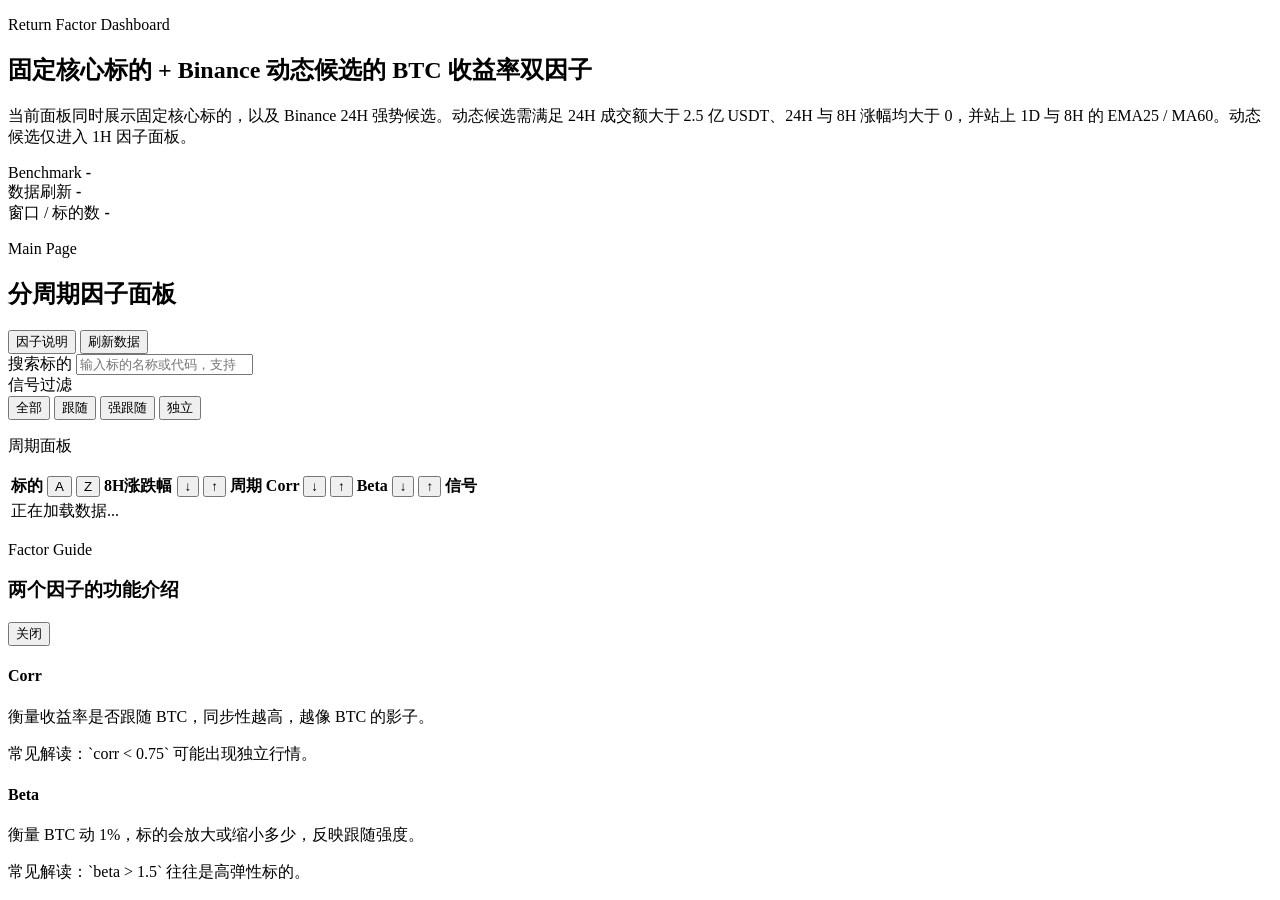
==== internal/app/web/index.html @ 95c4e737 "Codex5.5:重构代码" ====
<!DOCTYPE html>
<html lang="zh-CN">
<head>
  <meta charset="UTF-8">
  <meta name="viewport" content="width=device-width, initial-scale=1.0">
  <title>收益率双因子总览</title>
  <link rel="preconnect" href="https://fonts.googleapis.com">
  <link rel="preconnect" href="https://fonts.gstatic.com" crossorigin>
  <link href="https://fonts.googleapis.com/css2?family=IBM+Plex+Sans:wght@400;500;600;700&family=Noto+Sans+SC:wght@400;500;700&display=swap" rel="stylesheet">
  <link rel="stylesheet" href="/static/web/styles.css">
</head>
<body class="page-overview">
  <div class="bg-orb orb-a"></div>
  <div class="bg-orb orb-b"></div>
  <main class="shell">
    <section class="hero-card">
      <div class="hero-copy">
        <p class="eyebrow">Return Factor Dashboard</p>
        <h1>固定核心标的 + Binance 动态候选的 BTC 收益率双因子</h1>
        <p class="hero-text">当前面板同时展示固定核心标的，以及 Binance 24H 强势候选。动态候选需满足 24H 成交额大于 2.5 亿 USDT、24H 与 8H 涨幅均大于 0，并站上 1D 与 8H 的 EMA25 / MA60。动态候选仅进入 1H 因子面板。</p>
      </div>
      <div class="hero-meta">
        <div class="meta-item">
          <span class="meta-label">Benchmark</span>
          <strong id="benchmarkValue">-</strong>
        </div>
        <div class="meta-item">
          <span class="meta-label">数据刷新</span>
          <strong id="updatedAtValue">-</strong>
        </div>
        <div class="meta-item">
          <span class="meta-label">窗口 / 标的数</span>
          <strong id="windowValue">-</strong>
        </div>
      </div>
    </section>

    <section class="panel">
      <div class="panel-head">
        <div>
          <p class="panel-kicker">Main Page</p>
          <h2>分周期因子面板</h2>
        </div>
        <div class="panel-actions">
          <button id="factorGuideButton" class="ghost-button" type="button">因子说明</button>
          <button id="refreshButton" class="ghost-button accent-button" type="button">刷新数据</button>
        </div>
      </div>

      <div class="search-row">
        <label class="search-field" for="symbolSearchInput">
          <span class="toolbar-label">搜索标的</span>
          <input id="symbolSearchInput" class="search-input" type="search" placeholder="输入标的名称或代码，支持模糊匹配" autocomplete="off">
        </label>
        <div class="filter-field">
          <span class="toolbar-label">信号过滤</span>
          <div id="signalFilterGroup" class="pill-group">
            <button class="signal-filter-chip active" type="button" data-signal-filter="all">全部</button>
            <button class="signal-filter-chip chip-follow" type="button" data-signal-filter="follow">跟随</button>
            <button class="signal-filter-chip chip-strong-follow" type="button" data-signal-filter="strong_follow">强跟随</button>
            <button class="signal-filter-chip chip-independent" type="button" data-signal-filter="independent">独立</button>
          </div>
        </div>
      </div>

      <div class="toolbar-block overview-toolbar">
        <div>
          <p class="toolbar-label">周期面板</p>
          <div id="timeframeBoards" class="pill-group"></div>
        </div>
      </div>

      <div id="errorBanner" class="error-banner hidden"></div>

      <div class="table-wrap">
        <table class="factor-table factor-matrix">
          <thead>
            <tr>
              <th>
                <div class="sortable-head">
                  <span>标的</span>
                  <span class="sort-buttons">
                    <button class="sort-button" type="button" data-sort-field="symbol" data-sort-order="asc">A</button>
                    <button class="sort-button" type="button" data-sort-field="symbol" data-sort-order="desc">Z</button>
                  </span>
                </div>
              </th>
              <th>
                <div class="sortable-head">
                  <span>8H涨跌幅</span>
                  <span class="sort-buttons">
                    <button class="sort-button" type="button" data-sort-field="eight_hour_pct" data-sort-order="desc">↓</button>
                    <button class="sort-button" type="button" data-sort-field="eight_hour_pct" data-sort-order="asc">↑</button>
                  </span>
                </div>
              </th>
              <th>周期</th>
              <th>
                <div class="sortable-head">
                  <span>Corr</span>
                  <span class="sort-buttons">
                    <button class="sort-button" type="button" data-sort-field="corr" data-sort-order="desc">↓</button>
                    <button class="sort-button" type="button" data-sort-field="corr" data-sort-order="asc">↑</button>
                  </span>
                </div>
              </th>
              <th>
                <div class="sortable-head">
                  <span>Beta</span>
                  <span class="sort-buttons">
                    <button class="sort-button" type="button" data-sort-field="beta" data-sort-order="desc">↓</button>
                    <button class="sort-button" type="button" data-sort-field="beta" data-sort-order="asc">↑</button>
                  </span>
                </div>
              </th>
              <th>
                <div class="sortable-head">
                  <span>信号</span>
                </div>
              </th>
            </tr>
          </thead>
          <tbody id="factorTableBody">
            <tr>
              <td colspan="6" class="loading-cell">正在加载数据...</td>
            </tr>
          </tbody>
        </table>
      </div>
    </section>
  </main>

  <div id="guideModal" class="modal hidden" aria-hidden="true">
    <div class="modal-backdrop" data-close-modal="true"></div>
    <section class="modal-card" role="dialog" aria-modal="true" aria-labelledby="guideTitle">
      <div class="modal-head">
        <div>
          <p class="panel-kicker">Factor Guide</p>
          <h3 id="guideTitle">两个因子的功能介绍</h3>
        </div>
        <button id="closeGuideButton" class="ghost-button" type="button">关闭</button>
      </div>
      <div class="guide-grid">
        <article class="guide-item">
          <h4>Corr</h4>
          <p>衡量收益率是否跟随 BTC，同步性越高，越像 BTC 的影子。</p>
          <p class="guide-note">常见解读：`corr &lt; 0.75` 可能出现独立行情。</p>
        </article>
        <article class="guide-item">
          <h4>Beta</h4>
          <p>衡量 BTC 动 1%，标的会放大或缩小多少，反映跟随强度。</p>
          <p class="guide-note">常见解读：`beta &gt; 1.5` 往往是高弹性标的。</p>
        </article>
      </div>
    </section>
  </div>

  <script src="/static/web/main.js" defer></script>
</body>
</html>
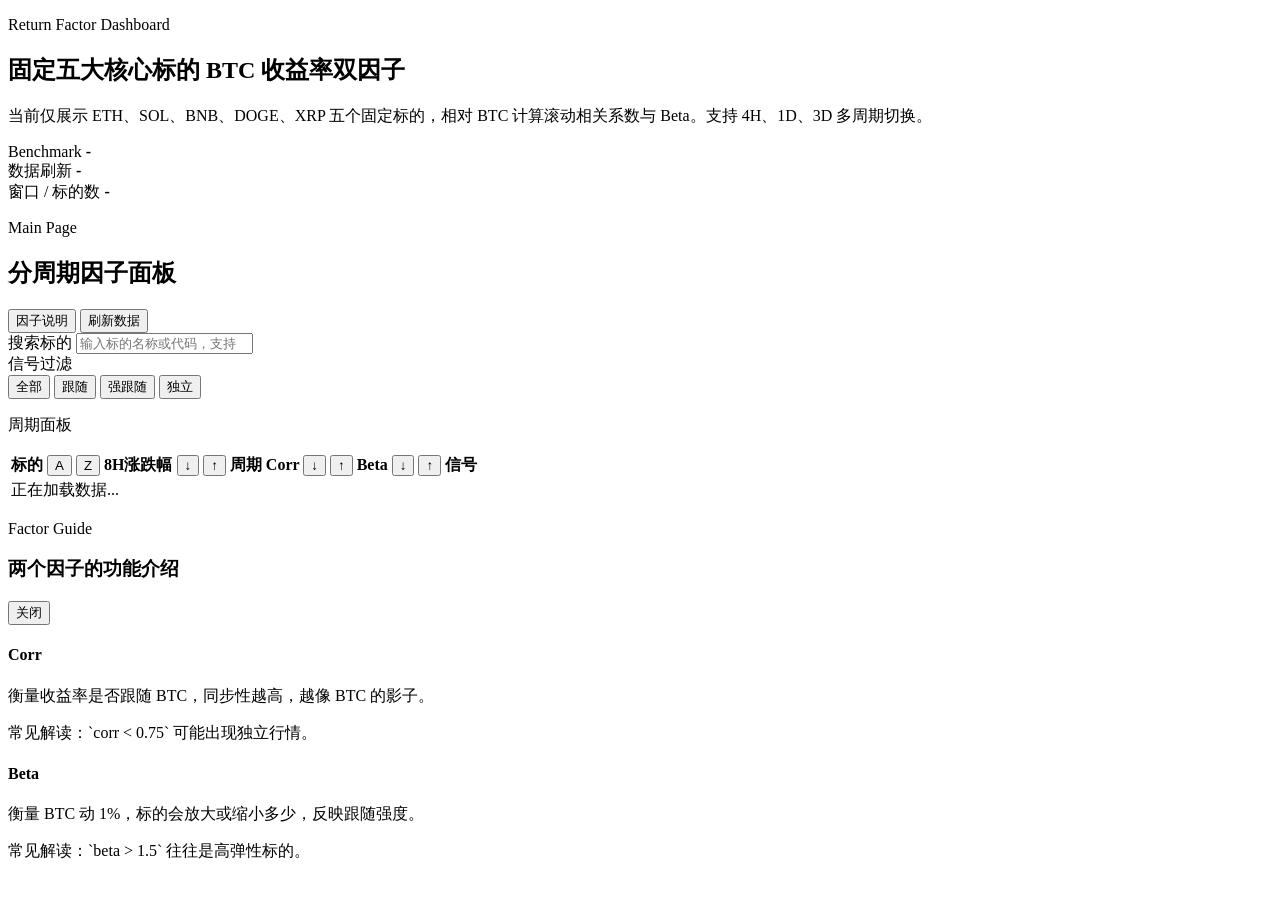
==== commit 7908c197: "Codex:移除妖币模型" ====
--- a/internal/app/web/index.html
+++ b/internal/app/web/index.html
@@ -16,8 +16,8 @@
     <section class="hero-card">
       <div class="hero-copy">
         <p class="eyebrow">Return Factor Dashboard</p>
-        <h1>固定核心标的 + Binance 动态候选的 BTC 收益率双因子</h1>
-        <p class="hero-text">当前面板同时展示固定核心标的，以及 Binance 24H 强势候选。动态候选需满足 24H 成交额大于 2.5 亿 USDT、24H 与 8H 涨幅均大于 0，并站上 1D 与 8H 的 EMA25 / MA60。动态候选仅进入 1H 因子面板。</p>
+        <h1>固定五大核心标的 BTC 收益率双因子</h1>
+        <p class="hero-text">当前仅展示 ETH、SOL、BNB、DOGE、XRP 五个固定标的，相对 BTC 计算滚动相关系数与 Beta。支持 4H、1D、3D 多周期切换。</p>
       </div>
       <div class="hero-meta">
         <div class="meta-item">
